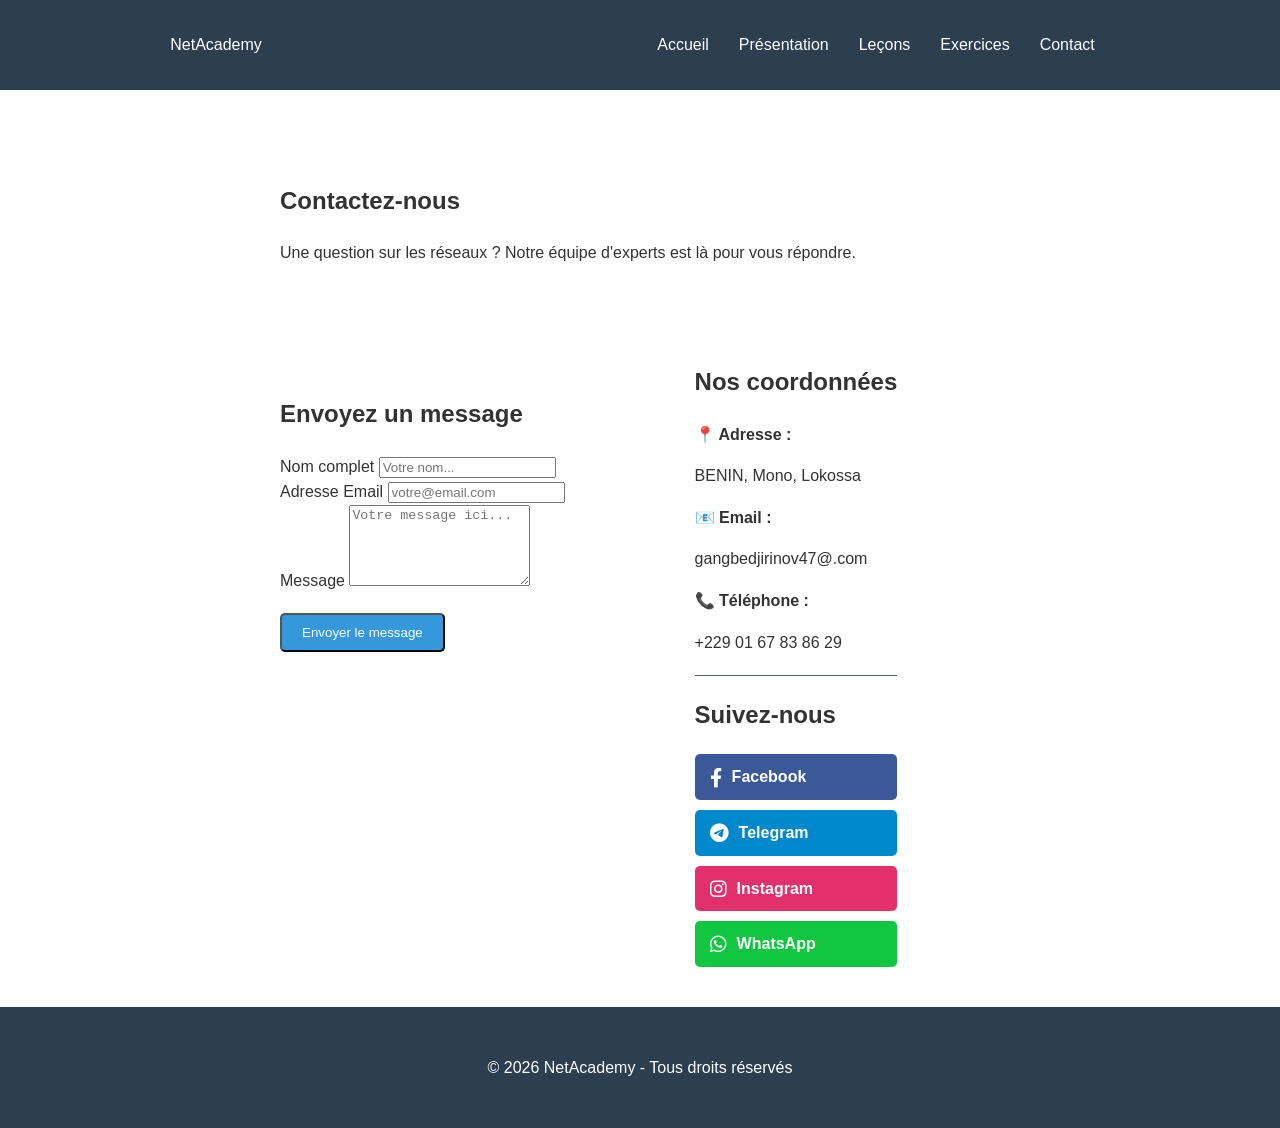
==== contact.html @ 550af6f0 "Premier déploiement" ====
<!DOCTYPE html>
<html lang="fr">
<head>
    <meta charset="UTF-8">
    <meta name="viewport" content="width=device-width, initial-scale=1.0">
    <title>Contact - NetAcademy</title>
    <link rel="stylesheet" href="style.css">
    <link rel="stylesheet" href="https://cdnjs.cloudflare.com/ajax/libs/font-awesome/6.0.0/css/all.min.css">
    <link rel="icon" type="png" href="favicon.png">
</head>
<body>

    <header>
        <nav>
            <div class="logo">Net<span>Academy</span></div>
            <ul>
                <li><a href="index.html">Accueil</a></li>
                <li><a href="cours.html" class="active">Présentation</a></li>
                <li><a href="lecon1.html">Leçons</a></li>
                <li><a href="exercices.html">Exercices</a></li>
                <li><a href="contact.html">Contact</a></li>
            </ul>
        </nav>
    </header>

    <main class="container">
        <section class="contact-header">
            <h1>Contactez-nous</h1>
            <p>Une question sur les réseaux ? Notre équipe d'experts est là pour vous répondre.</p>
        </section>

        <div class="contact-wrapper">
            <section class="contact-form">
                <h2>Envoyez un message</h2>
                <form action="#" method="post">
                    <div class="form-group">
                        <label for="nom">Nom complet</label>
                        <input type="text" id="nom" name="nom" placeholder="Votre nom..." required>
                    </div>

                    <div class="form-group">
                        <label for="email">Adresse Email</label>
                        <input type="email" id="email" name="email" placeholder="votre@email.com" required>
                    </div>

                    <div class="form-group">
                        <label for="message">Message</label>
                        <textarea id="message" name="message" rows="5" placeholder="Votre message ici..." required></textarea>
                    </div>

                    <button type="submit" class="btn">Envoyer le message</button>
                </form>
            </section>

            <aside class="contact-info">
                <h2>Nos coordonnées</h2>
                <div class="info-item">
                    <strong>📍 Adresse :</strong>
                    <p>BENIN, Mono, Lokossa</p>
                </div>
                <div class="info-item">
                    <strong>📧 Email :</strong>
                    <p>gangbedjirinov47@.com</p>
                </div>
                <div class="info-item">
                    <strong>📞 Téléphone :</strong>
                    <p>+229 01 67 83 86 29</p>
                </div>

                <hr style="margin: 20px 0; border: 0; border-top: 1px solid #4a6278;">

                <h2>Suivez-nous</h2>
                <div class="social-links">
                    <a href="https://www.facebook.com/Espé Rance" target="_blank" class="social-btn facebook">
                        <i class="fab fa-facebook-f"></i> Facebook
                    </a>
                    <a href="https://t.me/Nores Gangbedji" target="_blank" class="social-btn telegram">
                        <i class="fab fa-telegram-plane"></i> Telegram
                    </a>
                    <a href="https://instagram.com/Espé Rance" target="_blank" class="social-btn instagram">
                        <i class="fab fa-instagram"></i> Instagram
                    </a>
                    <a href="https://wa.me/+229 0143046445" target="_blank" class="social-btn whatsapp">
                        <i class="fab fa-whatsapp"></i> WhatsApp
                    </a>
                </div>
            </aside>
        </div>
    </main>

    <footer>
        <p>&copy; 2026 NetAcademy - Tous droits réservés</p>
    </footer>

</body>
</html>
---- style.css ----
/* Styles Généraux */
body {
    font-family: 'Segoe UI', Tahoma, Geneva, Verdana, sans-serif;
    margin: 0;
    line-height: 1.6;
    color: #333;
}

header { 

    background: #2c3e50;
    color: white;
    padding: 1rem 0;
    position: sticky;
    top: 0;
}

nav {
    display: flex;
    justify-content: space-around;
    align-items: center;
}

nav ul {
    display: flex;
    list-style: none;
}

nav ul li a {
    color: white;
    text-decoration: none;
    padding: 0 15px;
    transition: 0.3s;
}

nav ul li a:hover {
    color: #3498db;
}

/* Sections */
section {
    padding: 2rem 10%;
}

.hero {
    background: linear-gradient(rgba(0,0,0,0.6), rgba(0,0,0,0.6)), url('https://images.unsplash.com/photo-1544197150-b99a580bb7a8') no-repeat center/cover;
    height: 60vh;
    display: flex;
    flex-direction: column;
    justify-content: center;
    align-items: center;
    color: white;
    text-align: center;
}

.btn {
    display: inline-block;
    background: #3498db;
    color: white;
    padding: 10px 20px;
    text-decoration: none;
    border-radius: 5px;
    margin-top: 20px;
}

.grid-lecons {
    display: grid;
    grid-template-columns: repeat(auto-fit, minmax(250px, 1fr));
    gap: 20px;
}

.card {
    border: 1px solid #ddd;
    padding: 20px;
    border-radius: 8px;
    transition: transform 0.3s;
}

.card:hover {
    transform: translateY(-5px);
    box-shadow: 0 5px 15px rgba(0,0,0,0.1);
}

footer {
    text-align: center;
    padding: 2rem;
    background: #2c3e50;
    color: white;
}
.container {
    max-width: 900px;
    margin: 20px auto;
    padding: 20px;
}

.important-note {
    background: #e8f4fd;
    border-left: 5px solid #3498db;
    padding: 15px;
    margin: 20px 0;
}

.navigation-lecons {
    display: flex;
    justify-content: space-between;
    align-items: center;
    margin-top: 50px;
    border-top: 1px solid #eee;
    padding-top: 20px;
}

.quiz-box {
    background: #f9f9f9;
    padding: 30px;
    border-radius: 10px;
}

.question {
    margin-bottom: 20px;
    font-weight: bold;
}
.result-card {
    padding: 30px;
    border-radius: 15px;
    text-align: center;
    box-shadow: 0 4px 15px rgba(0,0,0,0.2);
    margin-top: 20px;
    transition: all 0.3s ease;
}

.center {
    text-align: center;
    margin-top: 30px;
}

.question p {
    font-weight: bold;
    color: #2c3e50;
    margin-bottom: 10px;
}

.question {
    background: #f8f9fa;
    padding: 20px;
    border-radius: 10px;
    margin-bottom: 20px;
    border-left: 5px solid #3498db;
}
/* Section Réseaux Sociaux */
.social-links {
    display: flex;
    flex-direction: column;
    gap: 10px;
    margin-top: 15px;
}

.social-btn {
    display: flex;
    align-items: center;
    padding: 10px 15px;
    border-radius: 5px;
    text-decoration: none;
    color: white;
    font-weight: bold;
    transition: transform 0.2s, opacity 0.2s;
}

.social-btn i {
    margin-right: 10px;
    font-size: 1.2rem;
}

.social-btn:hover {
    transform: translateX(5px);
    opacity: 0.9;
}

/* Couleurs spécifiques aux réseaux */
.facebook { background-color: #3b5998; }
.telegram { background-color: #0088cc; }
.instagram { background-color: #e1306c; }
.whatsapp { background-color: #12c642;}

/* Ajustement pour le wrapper contact */
.contact-wrapper {
    display: flex;
    gap: 40px;
    margin-top: 30px;
}

@media (max-width: 768px) {
    .contact-wrapper {
        flex-direction: column;
    }
}
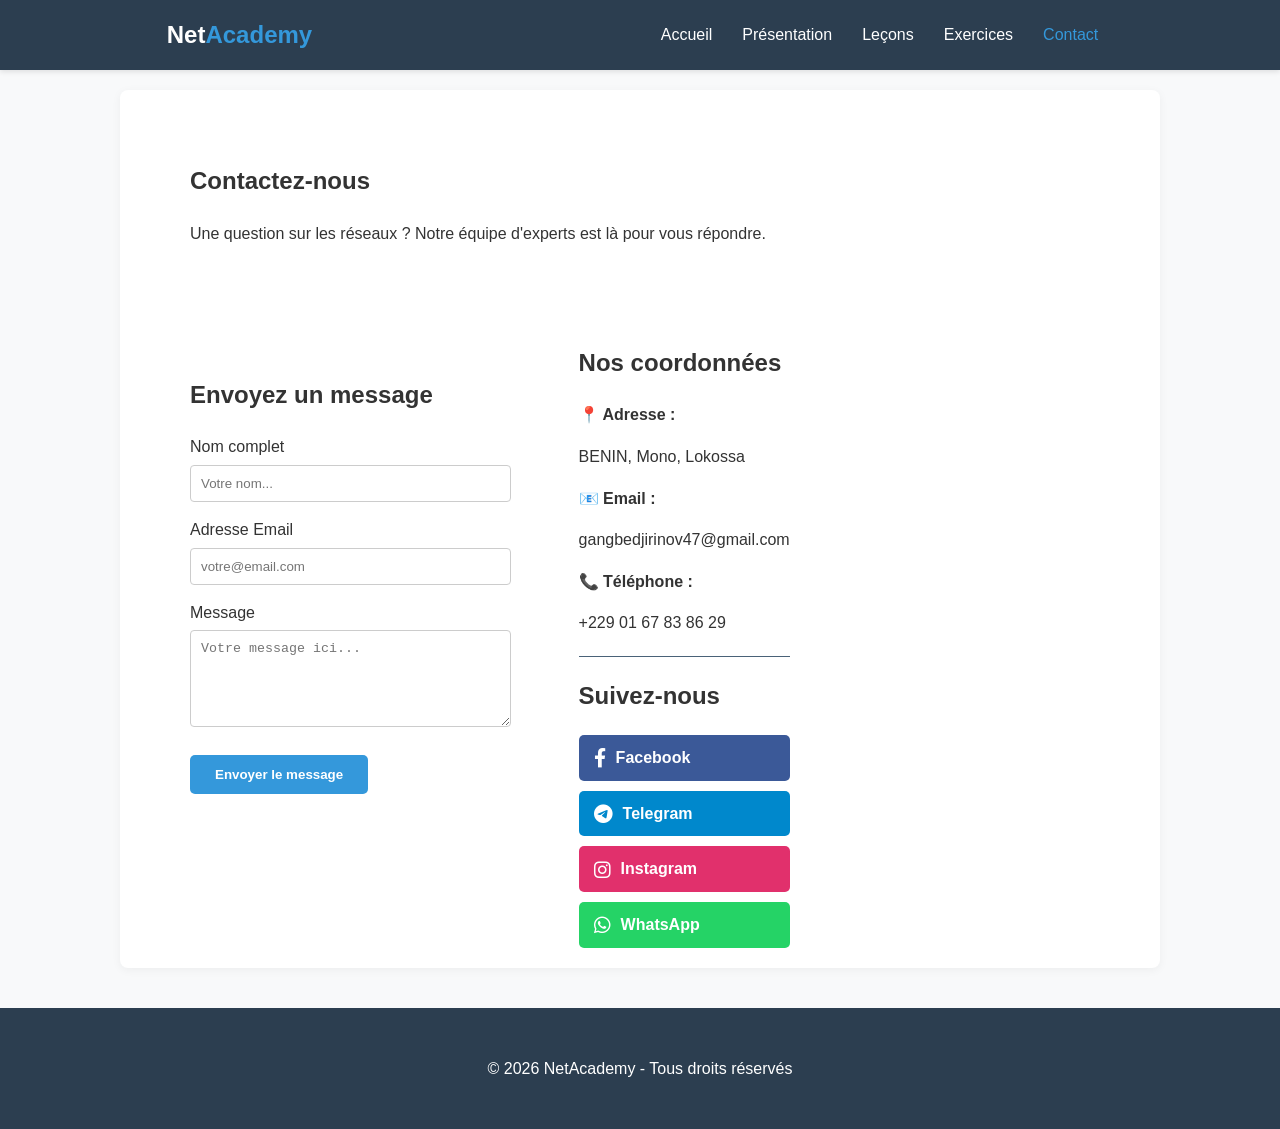
==== commit 8ab06252: "Add files via upload deuxième déploiement" ====
--- a/contact.html
+++ b/contact.html
@@ -9,16 +9,15 @@
     <link rel="icon" type="png" href="favicon.png">
 </head>
 <body>
-
     <header>
         <nav>
             <div class="logo">Net<span>Academy</span></div>
             <ul>
                 <li><a href="index.html">Accueil</a></li>
-                <li><a href="cours.html" class="active">Présentation</a></li>
+                <li><a href="cours.html">Présentation</a></li>
                 <li><a href="lecon1.html">Leçons</a></li>
                 <li><a href="exercices.html">Exercices</a></li>
-                <li><a href="contact.html">Contact</a></li>
+                <li><a href="contact.html" class="active">Contact</a></li>
             </ul>
         </nav>
     </header>
@@ -35,17 +34,17 @@
                 <form action="#" method="post">
                     <div class="form-group">
                         <label for="nom">Nom complet</label>
-                        <input type="text" id="nom" name="nom" placeholder="Votre nom..." required>
+                        <input type="text" id="nom" name="nom" placeholder="Votre nom..." required style="width: 100%; padding: 10px; margin-top: 5px; border: 1px solid #ccc; border-radius: 4px;">
                     </div>
 
-                    <div class="form-group">
+                    <div class="form-group" style="margin-top: 15px;">
                         <label for="email">Adresse Email</label>
-                        <input type="email" id="email" name="email" placeholder="votre@email.com" required>
+                        <input type="email" id="email" name="email" placeholder="votre@email.com" required style="width: 100%; padding: 10px; margin-top: 5px; border: 1px solid #ccc; border-radius: 4px;">
                     </div>
 
-                    <div class="form-group">
+                    <div class="form-group" style="margin-top: 15px;">
                         <label for="message">Message</label>
-                        <textarea id="message" name="message" rows="5" placeholder="Votre message ici..." required></textarea>
+                        <textarea id="message" name="message" rows="5" placeholder="Votre message ici..." required style="width: 100%; padding: 10px; margin-top: 5px; border: 1px solid #ccc; border-radius: 4px;"></textarea>
                     </div>
 
                     <button type="submit" class="btn">Envoyer le message</button>
@@ -54,14 +53,13 @@
 
             <aside class="contact-info">
                 <h2>Nos coordonnées</h2>
-                <div class="info-item">
+                <div class="info-item" style="margin-bottom: 15px;">
                     <strong>📍 Adresse :</strong>
                     <p>BENIN, Mono, Lokossa</p>
                 </div>
-                <div class="info-item">
+                <div class="info-item" style="margin-bottom: 15px;">
                     <strong>📧 Email :</strong>
-                    <p>gangbedjirinov47@.com</p>
-                </div>
+                    <p>gangbedjirinov47@gmail.com</p> </div>
                 <div class="info-item">
                     <strong>📞 Téléphone :</strong>
                     <p>+229 01 67 83 86 29</p>
@@ -71,16 +69,16 @@
 
                 <h2>Suivez-nous</h2>
                 <div class="social-links">
-                    <a href="https://www.facebook.com/Espé Rance" target="_blank" class="social-btn facebook">
+                    <a href="https://facebook.com/Espé Rance" target="_blank" class="social-btn facebook">
                         <i class="fab fa-facebook-f"></i> Facebook
                     </a>
-                    <a href="https://t.me/Nores Gangbedji" target="_blank" class="social-btn telegram">
+                    <a href="https://t.me/Nores Gangbedji " target="_blank" class="social-btn telegram">
                         <i class="fab fa-telegram-plane"></i> Telegram
                     </a>
-                    <a href="https://instagram.com/Espé Rance" target="_blank" class="social-btn instagram">
+                    <a href="https://instagram.com/espe3475" target="_blank" class="social-btn instagram">
                         <i class="fab fa-instagram"></i> Instagram
                     </a>
-                    <a href="https://wa.me/+229 0143046445" target="_blank" class="social-btn whatsapp">
+                    <a href="https://wa.me/2290143046445" target="_blank" class="social-btn whatsapp">
                         <i class="fab fa-whatsapp"></i> WhatsApp
                     </a>
                 </div>
@@ -92,5 +90,6 @@
         <p>&copy; 2026 NetAcademy - Tous droits réservés</p>
     </footer>
 
+    <script src="script.js"></script>
 </body>
 </html>
--- a/style.css
+++ b/style.css
@@ -1,79 +1,138 @@
-/* Styles Généraux */
+/* =========================================
+   NetAcademy - Global Styles Corrigés
+   ========================================= */
+
+/* Variables pour les couleurs (facilite les changements futurs) */
+:root {
+    --primary-color: #2c3e50;    /* Bleu Nuit (Header/Footer) */
+    --secondary-color: #3498db;  /* Bleu Clair (Liens, Boutons) */
+    --accent-color: #27ae60;     /* Vert (Succès Quiz) */
+    --text-color: #333333;
+    --light-bg: #f8f9fa;
+    --white: #ffffff;
+}
+
 body {
     font-family: 'Segoe UI', Tahoma, Geneva, Verdana, sans-serif;
     margin: 0;
     line-height: 1.6;
-    color: #333;
-}
-
+    color: var(--text-color);
+    background-color: var(--light-bg);
+}
+
+/* --- Header & Navigation --- */
 header { 
-
-    background: #2c3e50;
-    color: white;
+    background: var(--primary-color);
+    color: var(--white);
     padding: 1rem 0;
     position: sticky;
     top: 0;
+    z-index: 1000;
+    box-shadow: 0 2px 5px rgba(0,0,0,0.1);
 }
 
 nav {
     display: flex;
     justify-content: space-around;
     align-items: center;
+    flex-wrap: wrap; /* Important pour le mobile */
+}
+
+.logo {
+    font-size: 1.5rem;
+    font-weight: bold;
+}
+
+.logo span {
+    color: var(--secondary-color);
 }
 
 nav ul {
     display: flex;
     list-style: none;
+    margin: 0;
+    padding: 0;
 }
 
 nav ul li a {
-    color: white;
+    color: var(--white);
     text-decoration: none;
-    padding: 0 15px;
+    padding: 10px 15px;
     transition: 0.3s;
-}
-
-nav ul li a:hover {
-    color: #3498db;
-}
-
-/* Sections */
+    font-weight: 500;
+}
+
+nav ul li a:hover, nav ul li a.active {
+    color: var(--secondary-color);
+}
+
+/* --- Sections & Container --- */
+.container {
+    max-width: 1000px;
+    margin: 20px auto;
+    padding: 20px;
+    background: var(--white);
+    border-radius: 8px;
+    box-shadow: 0 2px 10px rgba(0,0,0,0.05);
+}
+
 section {
-    padding: 2rem 10%;
-}
-
+    padding: 2rem 5%;
+}
+
+/* --- Hero Section (Accueil) --- */
 .hero {
-    background: linear-gradient(rgba(0,0,0,0.6), rgba(0,0,0,0.6)), url('https://images.unsplash.com/photo-1544197150-b99a580bb7a8') no-repeat center/cover;
+    background: linear-gradient(rgba(0,0,0,0.7), rgba(0,0,0,0.7)), 
+                url('https://images.unsplash.com/photo-1544197150-b99a580bb7a8') no-repeat center/cover;
     height: 60vh;
     display: flex;
     flex-direction: column;
     justify-content: center;
     align-items: center;
-    color: white;
     text-align: center;
-}
-
+    color: var(--white);
+}
+
+.hero h1 {
+    font-size: 3rem;
+    margin-bottom: 10px;
+}
+
+/* --- Boutons --- */
 .btn {
     display: inline-block;
-    background: #3498db;
-    color: white;
-    padding: 10px 20px;
+    background: var(--secondary-color);
+    color: var(--white);
+    padding: 12px 25px;
     text-decoration: none;
     border-radius: 5px;
+    transition: 0.3s;
+    border: none;
+    cursor: pointer;
+    font-weight: bold;
     margin-top: 20px;
 }
 
+.btn:hover {
+    background: #2980b9;
+    transform: scale(1.05);
+}
+
+/* --- Grilles et Cartes (Leçons) --- */
 .grid-lecons {
     display: grid;
-    grid-template-columns: repeat(auto-fit, minmax(250px, 1fr));
+    grid-template-columns: repeat(auto-fit, minmax(280px, 1fr));
     gap: 20px;
-}
-
-.card {
-    border: 1px solid #ddd;
+    margin-top: 20px;
+}
+
+.card, .div-info {
+    border: 1px solid #eee;
     padding: 20px;
-    border-radius: 8px;
+    border-radius: 10px;
+    background: var(--white);
     transition: transform 0.3s;
+    border-left: 5px solid var(--secondary-color); /* Petite touche de design */
 }
 
 .card:hover {
@@ -81,25 +140,16 @@
     box-shadow: 0 5px 15px rgba(0,0,0,0.1);
 }
 
-footer {
-    text-align: center;
-    padding: 2rem;
-    background: #2c3e50;
-    color: white;
-}
-.container {
-    max-width: 900px;
-    margin: 20px auto;
-    padding: 20px;
-}
-
+/* --- Notes Importantes (Leçons) --- */
 .important-note {
-    background: #e8f4fd;
-    border-left: 5px solid #3498db;
+    background: #e3f2fd; /* Bleu très clair */
+    border-left: 5px solid var(--secondary-color);
     padding: 15px;
     margin: 20px 0;
-}
-
+    border-radius: 4px;
+}
+
+/* --- Navigation entre les Leçons --- */
 .navigation-lecons {
     display: flex;
     justify-content: space-between;
@@ -109,6 +159,29 @@
     padding-top: 20px;
 }
 
+/* --- Tableaux (Présentation & Matériel) --- */
+.table-programme {
+    width: 100%;
+    border-collapse: collapse;
+    margin: 20px 0;
+}
+
+.table-programme th, .table-programme td {
+    padding: 12px;
+    border: 1px solid #ddd;
+    text-align: left;
+}
+
+.table-programme th {
+    background-color: var(--primary-color);
+    color: var(--white);
+}
+
+.table-programme tr:nth-child(even) {
+    background-color: #f2f2f2;
+}
+
+/* --- Quiz Box --- */
 .quiz-box {
     background: #f9f9f9;
     padding: 30px;
@@ -116,9 +189,14 @@
 }
 
 .question {
+    background: var(--white);
+    padding: 20px;
+    border-radius: 8px;
     margin-bottom: 20px;
-    font-weight: bold;
-}
+    border-left: 5px solid var(--secondary-color);
+}
+
+/* --- Carte de Résultat (Quiz Corrigé) --- */
 .result-card {
     padding: 30px;
     border-radius: 15px;
@@ -126,27 +204,10 @@
     box-shadow: 0 4px 15px rgba(0,0,0,0.2);
     margin-top: 20px;
     transition: all 0.3s ease;
-}
-
-.center {
-    text-align: center;
-    margin-top: 30px;
-}
-
-.question p {
-    font-weight: bold;
-    color: #2c3e50;
-    margin-bottom: 10px;
-}
-
-.question {
-    background: #f8f9fa;
-    padding: 20px;
-    border-radius: 10px;
-    margin-bottom: 20px;
-    border-left: 5px solid #3498db;
-}
-/* Section Réseaux Sociaux */
+    background: var(--white);
+}
+
+/* --- Section Réseaux Sociaux --- */
 .social-links {
     display: flex;
     flex-direction: column;
@@ -179,17 +240,149 @@
 .facebook { background-color: #3b5998; }
 .telegram { background-color: #0088cc; }
 .instagram { background-color: #e1306c; }
-.whatsapp { background-color: #12c642;}
-
-/* Ajustement pour le wrapper contact */
+.whatsapp { background-color: #25d366;} /* Vert WhatsApp corrigé */
+
+/* --- Ajustement pour la page Contact --- */
 .contact-wrapper {
     display: flex;
     gap: 40px;
     margin-top: 30px;
 }
 
+/* --- Footer --- */
+footer {
+    text-align: center;
+    padding: 2rem;
+    background: var(--primary-color);
+    color: var(--white);
+    margin-top: 40px;
+}
+
+/* --- Barre de Progression JS (Nouveau style) --- */
+#progress-bar {
+    position: fixed;
+    top: 60px; /* Juste en dessous du header sticky */
+    left: 0;
+    height: 4px;
+    background-color: var(--secondary-color);
+    width: 0%;
+    z-index: 999;
+    transition: width 0.1s;
+}
+
+/* =========================================
+   Responsive Design (Mobile) Corrigé
+   ========================================= */
 @media (max-width: 768px) {
+    nav {
+        flex-direction: column; /* Empile logo et menu */
+    }
+    nav ul {
+        margin-top: 15px;
+        flex-wrap: wrap;
+        justify-content: center;
+    }
+    nav ul li a {
+        padding: 5px 10px;
+    }
+    .hero h1 {
+        font-size: 2rem;
+    }
     .contact-wrapper {
         flex-direction: column;
     }
+    .navigation-lecons {
+        flex-direction: column;
+        gap: 15px;
+    }
+}
+/* =========================================
+   MODE MOBILE (Écrans inférieurs à 768px)
+   ========================================= */
+
+@media (max-width: 768px) {
+    /* 1. Ajustement du Header et de la Navigation */
+    nav {
+        flex-direction: column; /* On empile le logo et le menu */
+        padding: 15px 10px;
+    }
+
+    nav ul {
+        flex-direction: row; /* On garde une ligne pour le menu */
+        flex-wrap: wrap;     /* Mais on autorise le passage à la ligne */
+        justify-content: center;
+        gap: 10px;
+        margin-top: 15px;
+        padding: 0;
+    }
+
+    nav ul li a {
+        padding: 8px 12px;
+        font-size: 0.9rem;
+        background: rgba(255, 255, 255, 0.1); /* Petit fond pour faciliter le clic */
+        border-radius: 5px;
+    }
+
+    /* 2. Section Hero (Accueil) */
+    .hero {
+        height: auto;
+        padding: 60px 20px;
+        text-align: center;
+    }
+
+    .hero h1 {
+        font-size: 1.8rem; /* On réduit la taille du titre */
+    }
+
+    /* 3. Conteneur principal */
+    .container {
+        padding: 15px;
+        margin: 0;
+    }
+
+    /* 4. Grilles de leçons (Cards) */
+    .grid-lecons, .grid-presentation {
+        grid-template-columns: 1fr; /* Une seule colonne sur mobile */
+        gap: 15px;
+    }
+
+    /* 5. Tableaux (Leçon 2, 4, etc.) */
+    /* On rend le tableau scrollable horizontalement pour éviter qu'il déborde */
+    .table-programme {
+        display: block;
+        overflow-x: auto;
+        white-space: nowrap;
+    }
+
+    /* 6. Formulaire de Contact & Quiz */
+    .contact-wrapper {
+        flex-direction: column; /* Le formulaire passe au-dessus des infos */
+    }
+
+    .contact-form, .contact-info {
+        width: 100%;
+    }
+
+    /* 7. Boutons de navigation (Précédent/Suivant) */
+    .navigation-lecons {
+        flex-direction: column;
+        gap: 15px;
+        text-align: center;
+    }
+
+    .btn {
+        width: 100%; /* Les boutons prennent toute la largeur pour être cliquables */
+        text-align: center;
+    }
+}
+
+/* Petits ajustements pour les très petits écrans (iPhone SE, etc.) */
+@media (max-width: 480px) {
+    .logo {
+        font-size: 1.2rem;
+    }
+    
+    header {
+        position: relative; /* On retire le sticky si l'écran est trop petit */
+    }
 }
